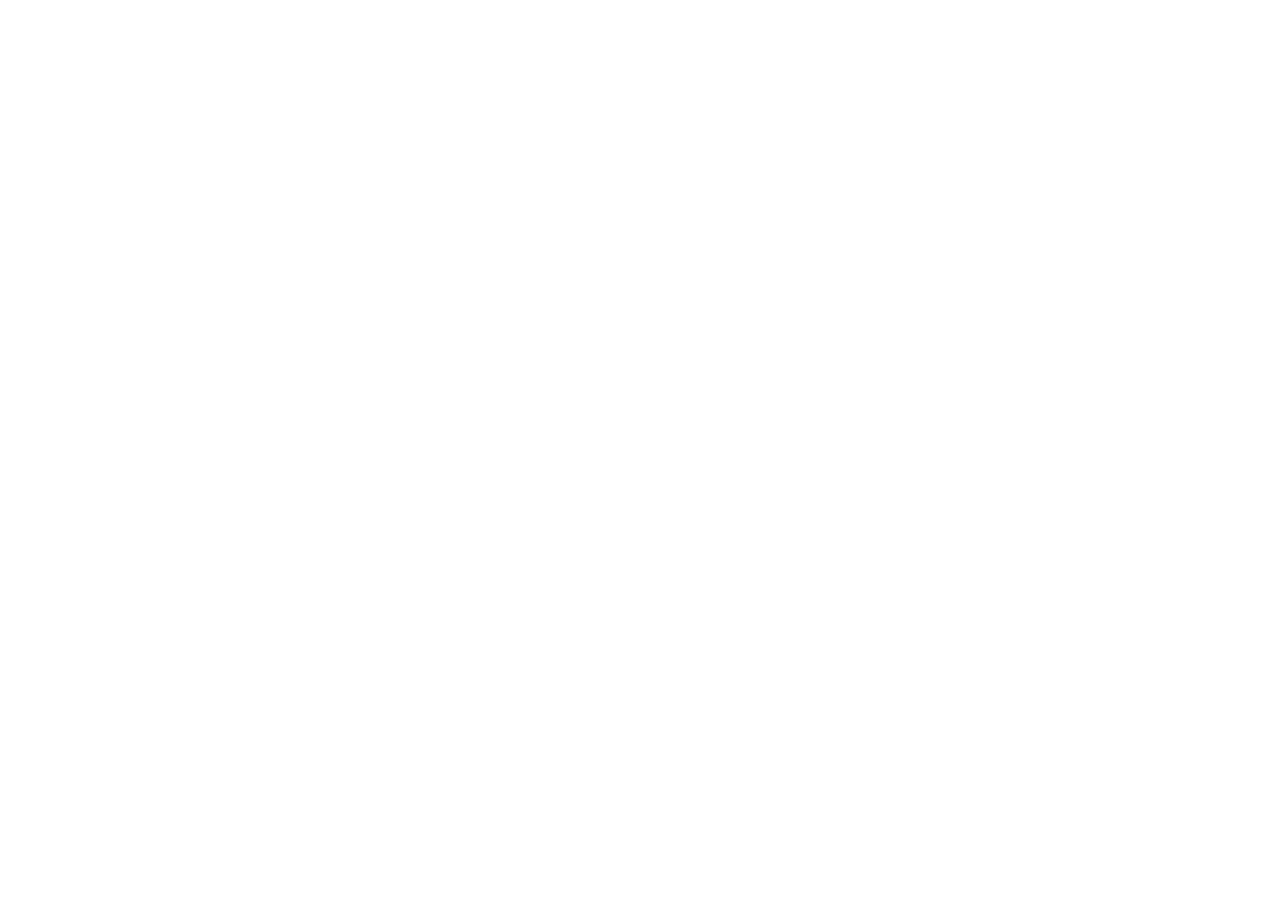
==== index.html @ e2914f63 "Initial commit" ====
<!DOCTYPE html>
<html lang="en">
<head>
    <meta charset="UTF-8">
    <meta http-equiv="X-UA-Compatible" content="IE=edge">
    <meta name="viewport" content="width=device-width, initial-scale=1.0">
    <title>Document</title>
</head>
<body>
    
</body>
</html>
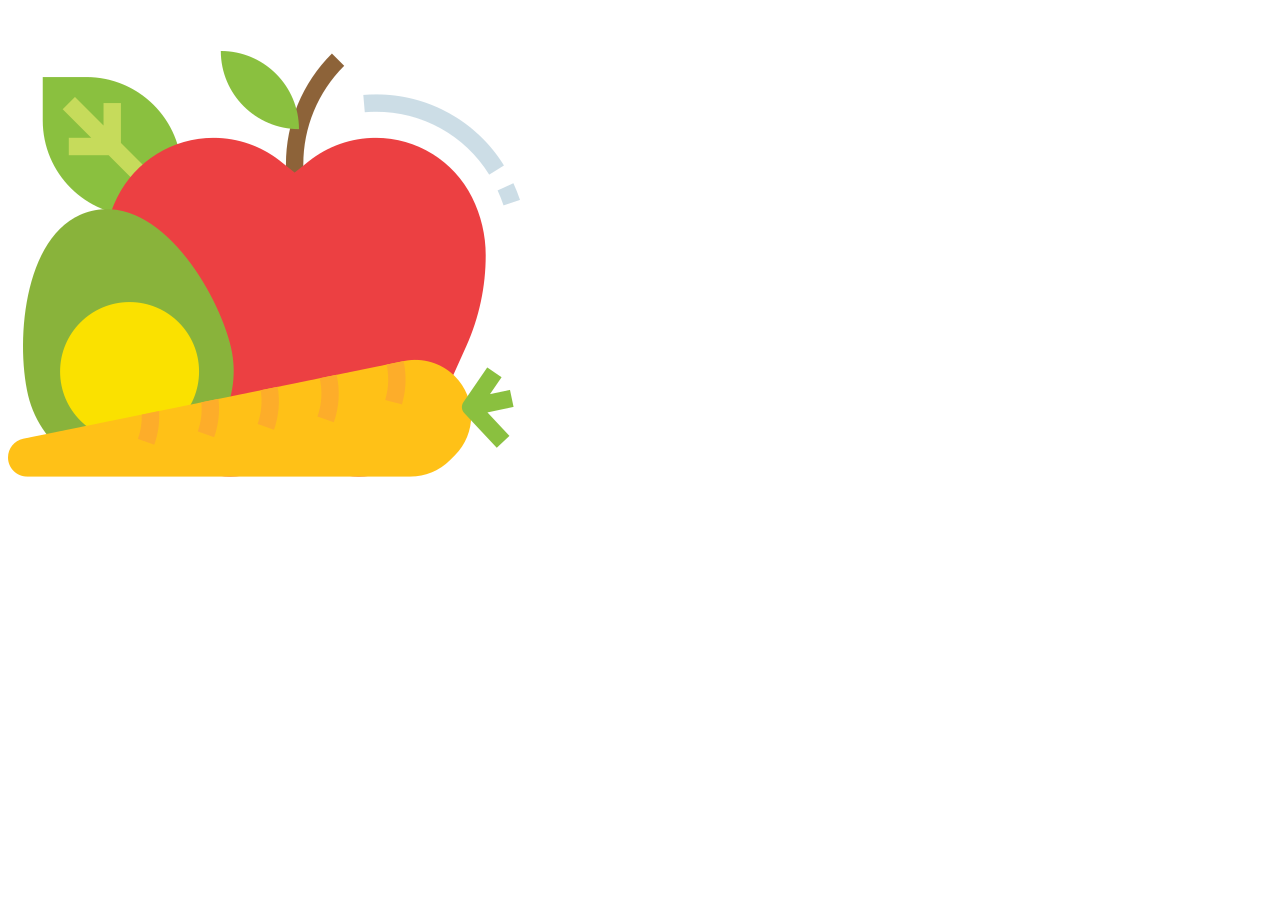
==== commit 596d366e: "Esqueleto" ====
--- a/index.html
+++ b/index.html
@@ -4,9 +4,30 @@
     <meta charset="UTF-8">
     <meta http-equiv="X-UA-Compatible" content="IE=edge">
     <meta name="viewport" content="width=device-width, initial-scale=1.0">
-    <title>Document</title>
+
+    <link rel="stylesheet" type="text/css" href="resources/css/estilos.css" />
+    <link rel="stylesheet" href="https://unicons.iconscout.com/release/v3.0.6/css/line.css" />
+    <link rel="shortcut icon" type="image/x-icon" href="resources/images/logo_icono.ico" /> 
+
+    <title>Feria Virtual</title>
 </head>
 <body>
-    
+    <header class="header" id="header">
+        <img alt="logo" id="" src="resources/images/logo.png">
+    </header>
+
+    <main class="main">
+
+    </main>
+
+    <footer class="footer">
+
+    </footer>
+
+    <!--===Scroll up===-->
+    <a href="#" class="scrollup" id="scroll-up">
+        <i class="uil uil-arrow-up scrollup__icon"></i>
+    </a>
+    <!---->
 </body>
 </html>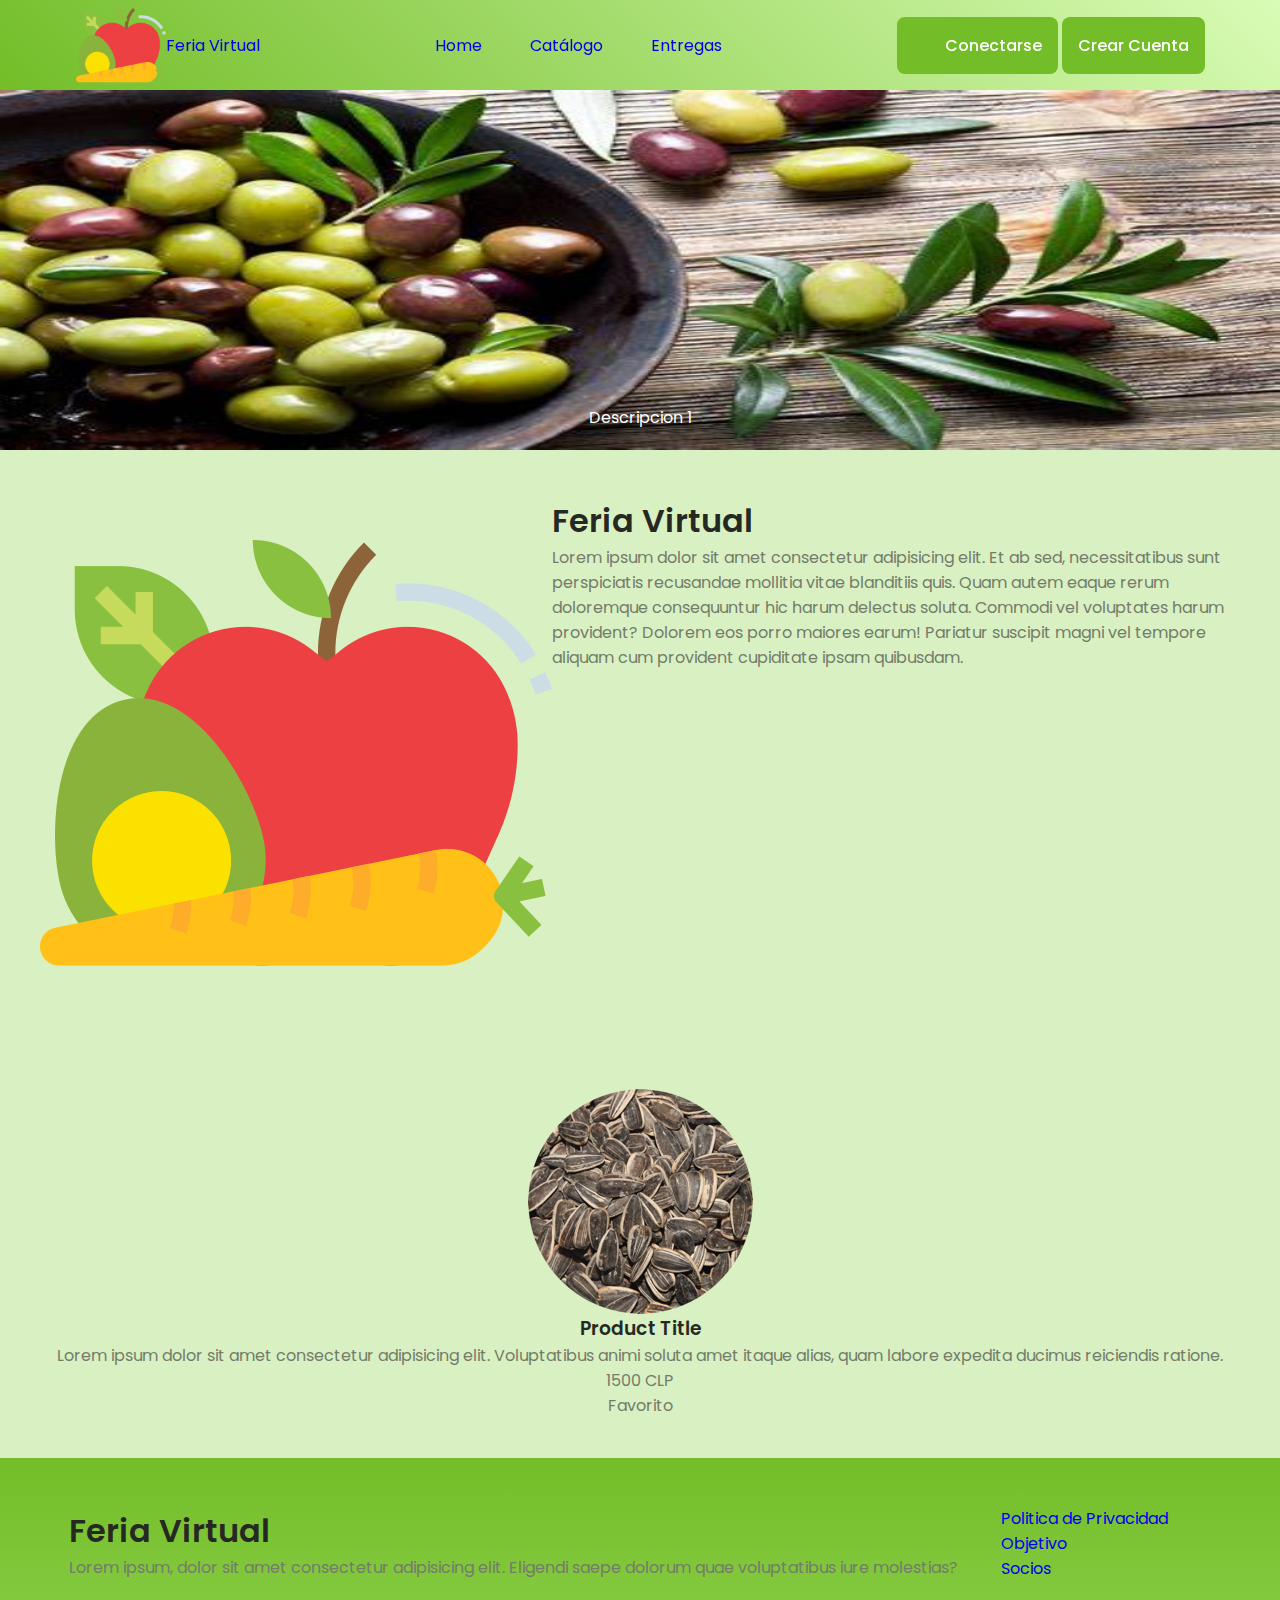
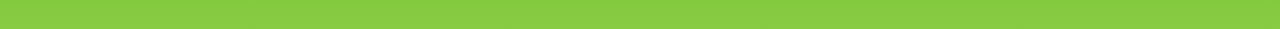
==== commit ac0030d1: "Modificacion e incorporacion de cambios al index" ====
--- a/index.html
+++ b/index.html
@@ -8,26 +8,190 @@
     <link rel="stylesheet" type="text/css" href="resources/css/estilos.css" />
     <link rel="stylesheet" href="https://unicons.iconscout.com/release/v3.0.6/css/line.css" />
     <link rel="shortcut icon" type="image/x-icon" href="resources/images/logo_icono.ico" /> 
+    <script src="resources/js/jquery-3.6.0.min.js"></script>
 
     <title>Feria Virtual</title>
 </head>
+
 <body>
+    
     <header class="header" id="header">
-        <img alt="logo" id="" src="resources/images/logo.png">
+        <nav class="nav container">
+            
+            <div class="nav__logo-container">
+                <img alt="FeriaLogo" id="nav__image" class="nav__logo" src="resources/images/logo.png">
+                    <a href="#" class="nav__logo">Feria Virtual</a>
+            </div>
+
+            <div class="nav__menu">
+                <ul class="nav__list">
+                    <li class="nav__item">
+                        <a href="#" class="nav__link">
+                            <i class="uil uil-home nav__icon"></i> Home
+                        </a>
+                    </li>
+
+                    <li class="nav__item nav__opensubmenu">
+                        <a href="#" class="nav__link">
+                            <i class="uil uil-shop"></i> Catálogo
+                            <ul class="nav__sublist nav__subcatalogue">
+                                <li class="nav__subitem">
+                                    <a href="#" class="nav__link">
+                                        <i class="uil uil-rainbow"></i> Frutos Secos
+                                    </a>
+                                </li>
+                                    
+                                <li class="nav__subitem">
+                                    <a href="#" class="nav__link">
+                                        <i class="uil uil-wind-sun"></i> Frutas
+                                    </a>
+                                </li>
+
+                                <li class="nav__subitem">
+                                    <a href="#" class="nav__link">
+                                        <i class="uil uil-cloud-showers-heavy"></i> Verduras
+                                    </a>
+                                </li>
+                            </ul>
+                        </a>
+                    </li>
+
+                    <li class="nav__item nav__deliver">
+                        <a href="#" class="nav__link">
+                            <i class="uil uil-truck"></i> Entregas
+                            <ul class="nav__sublist nav__subdeliver">
+                                <li class="nav__subitem">
+                                    <a href="#" class="nav__link">
+                                        <i class="uil uil-parcel"></i> Orden de Seguimiento
+                                    </a>                                    
+                                </li>
+
+                                <li>
+                                    <a href="#" class="nav__link">
+                                        <i class="uil uil-truck"></i> Nuestros Proveedores
+                                    </a>                                    
+                                </li>
+                            </ul>
+                        </a>
+                    </li>
+                </ul>
+            </div>
+
+            <div class="nav__login">
+                <a href="#" id="login__button" class="nav__item button">
+                    <i class="uil uil-user nav__login"></i> Conectarse
+                </a>
+                
+                <a href="#" id="login__button" class="nav__item button">
+                    <i class="uil uil-user-plus nav__create"></i> Crear Cuenta
+                </a>
+
+                <div class="nav__login-responsive">
+                    <form action="" class="form">
+                        <input class="input" type="email" placeholder="Correo">
+                        <input class="input" type="password" placeholder="******">
+                        <input class="input" type="submit" value="Conectarse">
+                        <a class="login-link" href="#">Crear Cuenta</a>
+                        <a class="login-link" href="#">Recuperar Contraseña</a>
+                    </form>
+                </div>
+            </div>
+            
+        </nav>
     </header>
 
     <main class="main">
 
+        <!--Banner-->
+        <section class="main__banner">
+            <div class="carousel__banner fade">
+                <img class="banner__image" alt="banner" src="resources/images/banner/fondologin.jpg">
+                <div class="banner__text">
+                    Descripcion 1
+                </div>
+            </div>
+
+            <div class="carousel__banner fade">
+                <img class="banner__image" alt="banner" src="resources/images/banner/frutos secos.jpg">
+                <div class="banner__text">
+                    Descripcion 2
+                </div>
+            </div>
+        </section>
+
+        <!--Informacion del home-->
+        <section class="main__information">
+
+            <section class="home__information">
+                <img class="home-logo" alt="logo" src="resources/images/logo.png">
+                <div class="home-info-container">
+                    <h1 class="home__title">Feria Virtual</h1>
+                    <p class="home__paragraph">Lorem ipsum dolor sit amet consectetur adipisicing elit. Et ab sed, necessitatibus sunt perspiciatis recusandae mollitia vitae blanditiis quis. Quam autem eaque rerum doloremque consequuntur hic harum delectus soluta. Commodi vel voluptates harum provident? Dolorem eos porro maiores earum! Pariatur suscipit magni vel tempore aliquam cum provident cupiditate ipsam quibusdam.</p>
+                </div>
+            </section>
+
+            <section class="product__information">
+                <!--La idea es sacar unos 6 productos de la BD al azar-->
+                <div class="product__container">
+                    <img class="product__image" alt="product-image" src="resources/images/maravilla.png">
+                    <h3 class="product__title">Product Title</h3>
+                    <p class="product_description">Lorem ipsum dolor sit amet consectetur adipisicing elit. Voluptatibus animi soluta amet itaque alias, quam labore expedita ducimus reiciendis ratione.</p>
+                    <i class="uil uil-shopping-bag"></i> 1500 CLP
+                    <i class="uil uil-heart"></i> Favorito
+                </div>
+                <!---->
+            </section>
+                
+        </section>
+
     </main>
 
     <footer class="footer">
+        <div class="footer_bg">
+            <div class="footer__container">
 
+                <div class="footer__information">
+                    <h1 class="footer__title">Feria Virtual</h1>
+                    <span class="footer__subtitle">Lorem ipsum, dolor sit amet consectetur adipisicing elit. Eligendi saepe dolorum quae voluptatibus iure molestias?</span>
+                </div>
+
+                <ul class="footer__links">
+                    <li class="footer__item">
+                        <a class="footer__link" href="#">
+                            <i class="uil uil-keyhole-circle"></i> Politica de Privacidad
+                        </a>
+                    </li>
+
+                    <li class="footer__item">
+                        <a class="footer__link" href="#">
+                            <i class="uil uil-comments"></i> Objetivo
+                        </a>
+                    </li>
+
+                    <li class="footer__item">
+                        <a class="footer__link" href="#">
+                            <i class="uil uil-archway"></i> Socios
+                        </a>
+                    </li>
+
+                </ul>
+
+                <div class="footer__social">
+                    <a href="#" class="footer__social-link" target="_blank">
+                        <i class="uil uil-facebook"></i>
+                    </a>
+
+                    <a href="#" class="footer__social-link" target="_blank">
+                        <i class="uil uil-twitter"></i>
+                    </a>
+
+                    <a href="#" class="footer__social-link" target="_blank">
+                        <i class="uil uil-instagram-alt"></i>
+                    </a>
+                </div>
+            </div>
+        </div>
     </footer>
-
-    <!--===Scroll up===-->
-    <a href="#" class="scrollup" id="scroll-up">
-        <i class="uil uil-arrow-up scrollup__icon"></i>
-    </a>
-    <!---->
+    <script src="resources/js/main.js"></script>
 </body>
 </html>--- a/resources/css/estilos.css
+++ b/resources/css/estilos.css
@@ -0,0 +1,302 @@
+/* Google Fonts*/
+@import url('https://fonts.googleapis.com/css2?family=Poppins:wght@400;500;600&display=swap');
+/*-----*/
+
+/*Variables*/
+:root {
+    --header-height: 3rem;
+
+    /*Colores*/
+    --hue-color: 90;
+
+    /*Modo de colores*/
+    --first-color: hsl(var(--hue-color), 65%, 45%);
+    --first-color-second: hsl(var(--hue-color), 69%, 61%);
+    --first-color-alt: hsl(var(--hue-color), 57%, 53%);
+    --first-color-lighter: hsl(var(--hue-color), 92%, 85%);
+    --title-color: hsl(var(--hue-color), 8%, 15%);
+    --text-color: hsl(var(--hue-color), 8%, 45%);
+    --text-color-light: hsl(var(--hue-color), 8%, 65%);
+    --input-color: hsl(var(--hue-color), 70%, 96%);
+    --body-color: hsl(var(--hue-color), 60%, 85%);
+    --container-color: #FFF;
+
+    /*Fuente y tipografia*/
+    --body-font: 'Poppins', sans-serif;
+
+    --big-font-size: 2rem;
+    --h1-font-size: 1.5rem;
+    --h2-font-size: 1.25rem;
+    --h3-font-size: 1.125rem;
+    --normal-font-size: .938rem;
+    --small-font-size: .813rem;
+    --smaller-font-size: .75rem;
+
+    /*Peso de la fuente*/
+    --font-medium: 500;
+    --font-semi-bold: 600;
+
+    /*Margenes bottom*/
+    --mb-0-25: .25rem;
+    --mb-0-5: .5rem;
+    --mb-0-75: .75rem;
+    --mb-1: 1rem;
+    --mb-1-5: 1.5rem;
+    --mb-2: 2rem;
+    --mb-2-5: 2.5rem;
+    --mb-3: 3rem;
+
+    /*Z index*/
+    --z-back: -10;
+    --z-tooltip: 10;
+    --z-fixed: 100;
+    --z-modal: 1000;
+}
+/*-----*/
+
+/*Fuente para dispositivos grandes*/
+
+@media screen and (min-width:968px) {
+    :root {
+        --big-font-size: 3rem;
+        --h1-font-size: 2.25rem;
+        --h2-font-size: 1.5rem;
+        --h3-font-size: 1.25rem;
+        --normal-font-size: 1rem;
+        --small-font-size: .875rem;
+        --smaller-font-size: .813rem;
+    }
+}
+/*-----*/
+
+/*Base*/
+
+* {
+    box-sizing: border-box;
+    padding:0;
+    margin:0;
+}
+
+html {
+    scroll-behavior: smooth;
+}
+
+body {
+    margin: 0;
+    font-family: var(--body-font);
+    font-size: var(--normal-font-size);
+    background: var(--body-color);
+    color: var(--text-color);
+}
+
+h1,h2,h3,h4 {
+    color: var(--title-color);
+    font-weight: var(--font-semi-bold);
+}
+
+ul {
+    list-style:none;
+}
+
+a {
+    text-decoration: none;
+}
+
+img {
+    max-width: 100%;
+    height: auto;
+}
+
+/*-----*/
+
+/*Header nav*/
+
+.header {
+    background: linear-gradient(45deg, var(--first-color), var(--first-color-lighter));
+    position: sticky;
+    top: 0;
+    width: 100%;
+    z-index: var(--z-fixed);
+}
+
+.nav {
+    display:flex;
+    align-items: center;
+    justify-content: space-around;
+}
+
+#nav__image {
+    height:10vh;
+}
+
+.nav__logo-container {
+    display: flex;
+    align-items: center;
+    padding: 0 var(--mb-1);
+}
+
+
+.nav__list {
+    display: flex;
+    align-items: center;
+    padding: 0 var(--mb-1);
+}
+
+.nav__sublist,.nav__subdeliver {
+    padding: var(--mb-1-5);
+    position: absolute;
+    left: -200%;
+    background: var(--first-color);
+    z-index: var(--z-back);
+    transition: left 0.3s;
+    border-radius: var(--mb-2);
+}
+
+.nav__item {
+    padding: 0 var(--mb-1-5);
+}
+
+.nav__login {
+    padding: 0 var(--mb-1);
+}
+
+.nav__opensubmenu:hover > .nav__sublist {
+    transition: left 0.3s ;
+    z-index: var(--z-fixed);
+    left:36%;
+}
+
+.nav__deliver:hover > .nav__subdeliver  {
+    transition: left 0.3s ;
+    z-index: var(--z-fixed);
+    left:45%;
+}
+
+.nav__link:hover {
+    color: var(--first-color-lighter);
+}
+
+.nav__login-responsive {
+    position:absolute;
+    top:-200%;
+}
+
+.form {
+    display:flex;
+    flex-direction: column;
+    background:white;
+}
+/*-----*/
+
+/*Footer*/
+
+.footer {
+    background: linear-gradient(180deg, var(--first-color), var(--first-color-alt));
+}
+
+.footer__container {
+    display: flex;
+    align-items: center;
+    justify-content: space-around;
+    align-content: center;
+    padding: var(--mb-3);
+}
+
+/*-----*/
+
+/*a tag button*/
+.button {
+    display: inline-block;
+    background-color: var(--first-color);
+    color: #FFF;
+    padding: 1rem;
+    border-radius: .5rem;
+    font-weight: var(--font-medium);
+}
+
+.button:hover {
+    background-color: var(--first-color-alt);
+}
+
+.button__icon {
+    font-size: 1.25rem;
+    margin-left: var(--mb-0-5);
+    transition: .3s;
+}
+
+.button--flex {
+    display: inline-flex;
+    align-items: center;
+}
+/*-----*/
+
+/*Banner*/
+
+.banner__image {
+    width:100%;
+    height:40vh;
+}
+
+.carousel__banner {
+    display: none;
+}
+
+    /*Fade animation*/
+
+    .fade {
+        animation: fade 1.5s;
+    }
+
+    @keyframes fade {
+        from {opacity: .4}
+        to {opacity: 1}
+    }
+
+
+
+    /*-----*/
+
+.banner__text {
+    position: absolute;
+    color: white;
+    top:45vh;
+    width:100%;
+    text-align:center;
+}
+/*-----*/
+
+/*Main index*/
+
+.home__information {
+    display:flex;
+    padding: var(--mb-2-5);
+}
+
+.product__container {
+    display:flex;
+    flex-direction: column;
+    align-items: center;
+    justify-content: center;
+    align-content: center;
+}
+
+
+.product__information {
+    padding: var(--mb-2-5);
+}
+/*-----*/
+
+/*Media Query (responsividad)*/
+
+@media screen and (max-width:989px) {
+    
+}
+
+@media screen and (min-width:400px) {
+
+}
+
+@media screen and (max-width: 680px){
+
+}
+/*-----*/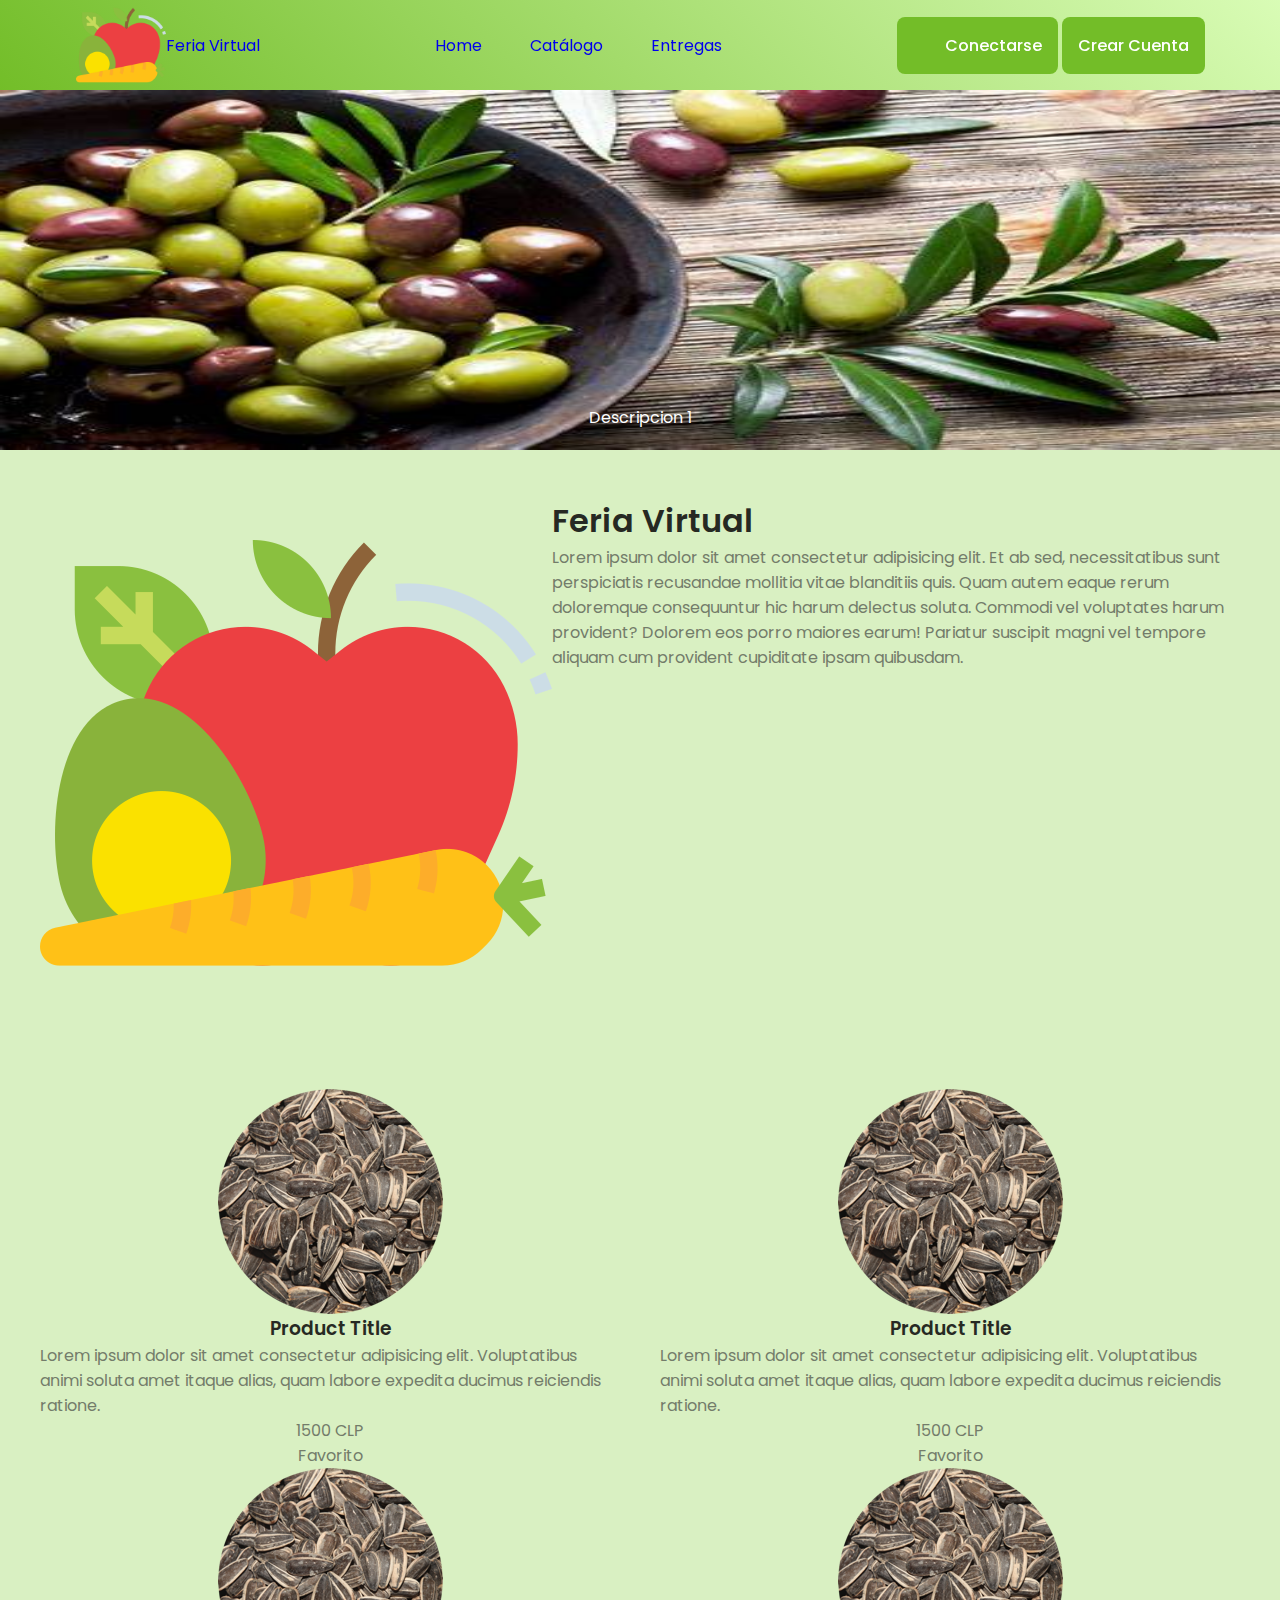
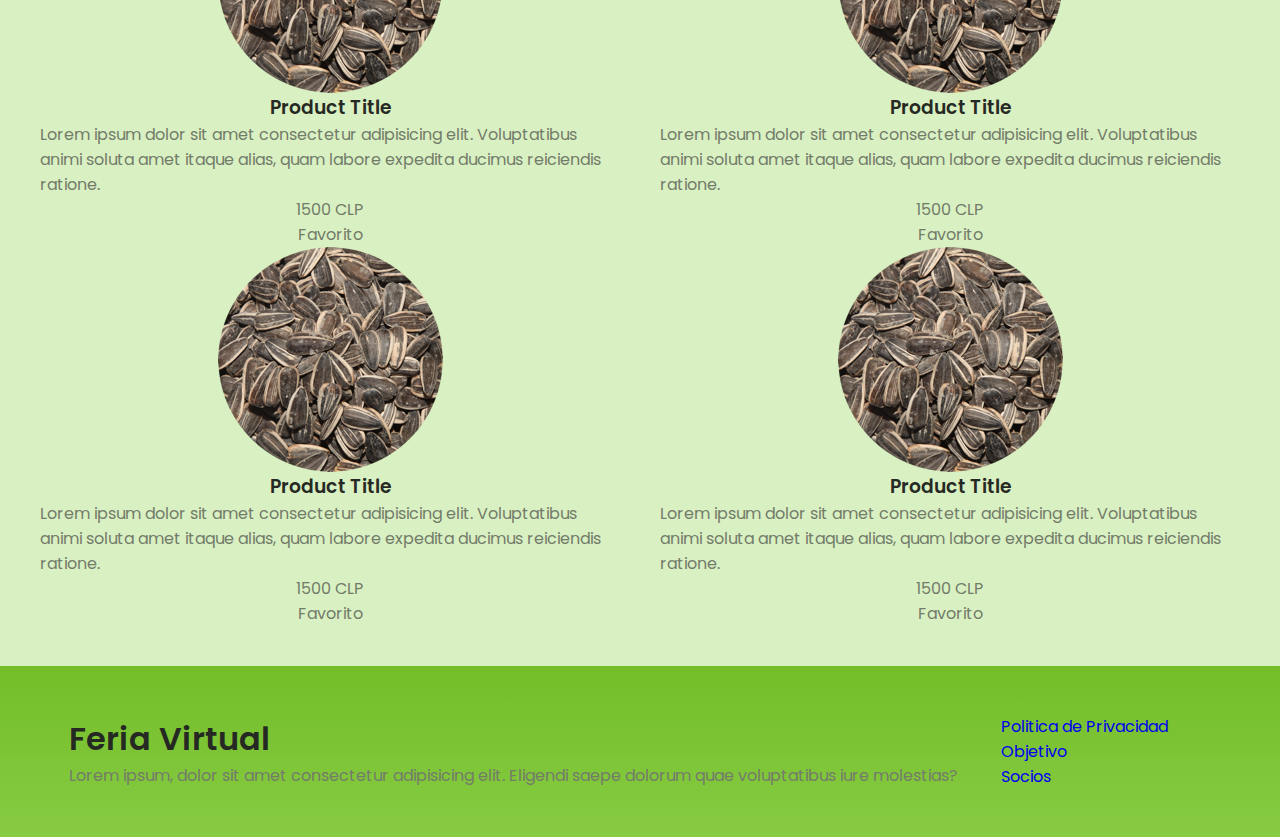
==== commit bcaaf5ab: "Incorporacion del index y su estilo (falta definir animaciones)" ====
--- a/index.html
+++ b/index.html
@@ -42,7 +42,7 @@
                                 </li>
                                     
                                 <li class="nav__subitem">
-                                    <a href="#" class="nav__link">
+                                    <a href="WEB/catalogo/aceitunas.html" class="nav__link">
                                         <i class="uil uil-wind-sun"></i> Frutas
                                     </a>
                                 </li>
@@ -78,11 +78,11 @@
             </div>
 
             <div class="nav__login">
-                <a href="#" id="login__button" class="nav__item button">
+                <a href="WEB/login/login.html" id="login__button" class="nav__item button">
                     <i class="uil uil-user nav__login"></i> Conectarse
                 </a>
                 
-                <a href="#" id="login__button" class="nav__item button">
+                <a href="WEB/login/crear-cuenta.html" id="login__button" class="nav__item button">
                     <i class="uil uil-user-plus nav__create"></i> Crear Cuenta
                 </a>
 
@@ -91,8 +91,8 @@
                         <input class="input" type="email" placeholder="Correo">
                         <input class="input" type="password" placeholder="******">
                         <input class="input" type="submit" value="Conectarse">
-                        <a class="login-link" href="#">Crear Cuenta</a>
-                        <a class="login-link" href="#">Recuperar Contraseña</a>
+                        <a class="login-link" href="WEB/login/crear-cuenta.html">Crear Cuenta</a>
+                        <a class="login-link" href="WEB/login/recuperar-cuenta.html">Recuperar Contraseña</a>
                     </form>
                 </div>
             </div>
@@ -139,6 +139,46 @@
                     <i class="uil uil-shopping-bag"></i> 1500 CLP
                     <i class="uil uil-heart"></i> Favorito
                 </div>
+
+                <div class="product__container">
+                    <img class="product__image" alt="product-image" src="resources/images/maravilla.png">
+                    <h3 class="product__title">Product Title</h3>
+                    <p class="product_description">Lorem ipsum dolor sit amet consectetur adipisicing elit. Voluptatibus animi soluta amet itaque alias, quam labore expedita ducimus reiciendis ratione.</p>
+                    <i class="uil uil-shopping-bag"></i> 1500 CLP
+                    <i class="uil uil-heart"></i> Favorito
+                </div>
+
+                <div class="product__container">
+                    <img class="product__image" alt="product-image" src="resources/images/maravilla.png">
+                    <h3 class="product__title">Product Title</h3>
+                    <p class="product_description">Lorem ipsum dolor sit amet consectetur adipisicing elit. Voluptatibus animi soluta amet itaque alias, quam labore expedita ducimus reiciendis ratione.</p>
+                    <i class="uil uil-shopping-bag"></i> 1500 CLP
+                    <i class="uil uil-heart"></i> Favorito
+                </div>
+
+                <div class="product__container">
+                    <img class="product__image" alt="product-image" src="resources/images/maravilla.png">
+                    <h3 class="product__title">Product Title</h3>
+                    <p class="product_description">Lorem ipsum dolor sit amet consectetur adipisicing elit. Voluptatibus animi soluta amet itaque alias, quam labore expedita ducimus reiciendis ratione.</p>
+                    <i class="uil uil-shopping-bag"></i> 1500 CLP
+                    <i class="uil uil-heart"></i> Favorito
+                </div>
+
+                <div class="product__container">
+                    <img class="product__image" alt="product-image" src="resources/images/maravilla.png">
+                    <h3 class="product__title">Product Title</h3>
+                    <p class="product_description">Lorem ipsum dolor sit amet consectetur adipisicing elit. Voluptatibus animi soluta amet itaque alias, quam labore expedita ducimus reiciendis ratione.</p>
+                    <i class="uil uil-shopping-bag"></i> 1500 CLP
+                    <i class="uil uil-heart"></i> Favorito
+                </div>
+
+                <div class="product__container">
+                    <img class="product__image" alt="product-image" src="resources/images/maravilla.png">
+                    <h3 class="product__title">Product Title</h3>
+                    <p class="product_description">Lorem ipsum dolor sit amet consectetur adipisicing elit. Voluptatibus animi soluta amet itaque alias, quam labore expedita ducimus reiciendis ratione.</p>
+                    <i class="uil uil-shopping-bag"></i> 1500 CLP
+                    <i class="uil uil-heart"></i> Favorito
+                </div>
                 <!---->
             </section>
                 
--- a/resources/css/estilos.css
+++ b/resources/css/estilos.css
@@ -182,9 +182,10 @@
 }
 
 .form {
-    display:flex;
+    display: flex;
     flex-direction: column;
-    background:white;
+    background: white;
+    align-items: center;
 }
 /*-----*/
 
@@ -283,6 +284,9 @@
 
 .product__information {
     padding: var(--mb-2-5);
+    column-count: 2;
+    column-gap: 40px;
+    column-span: all;
 }
 /*-----*/
 
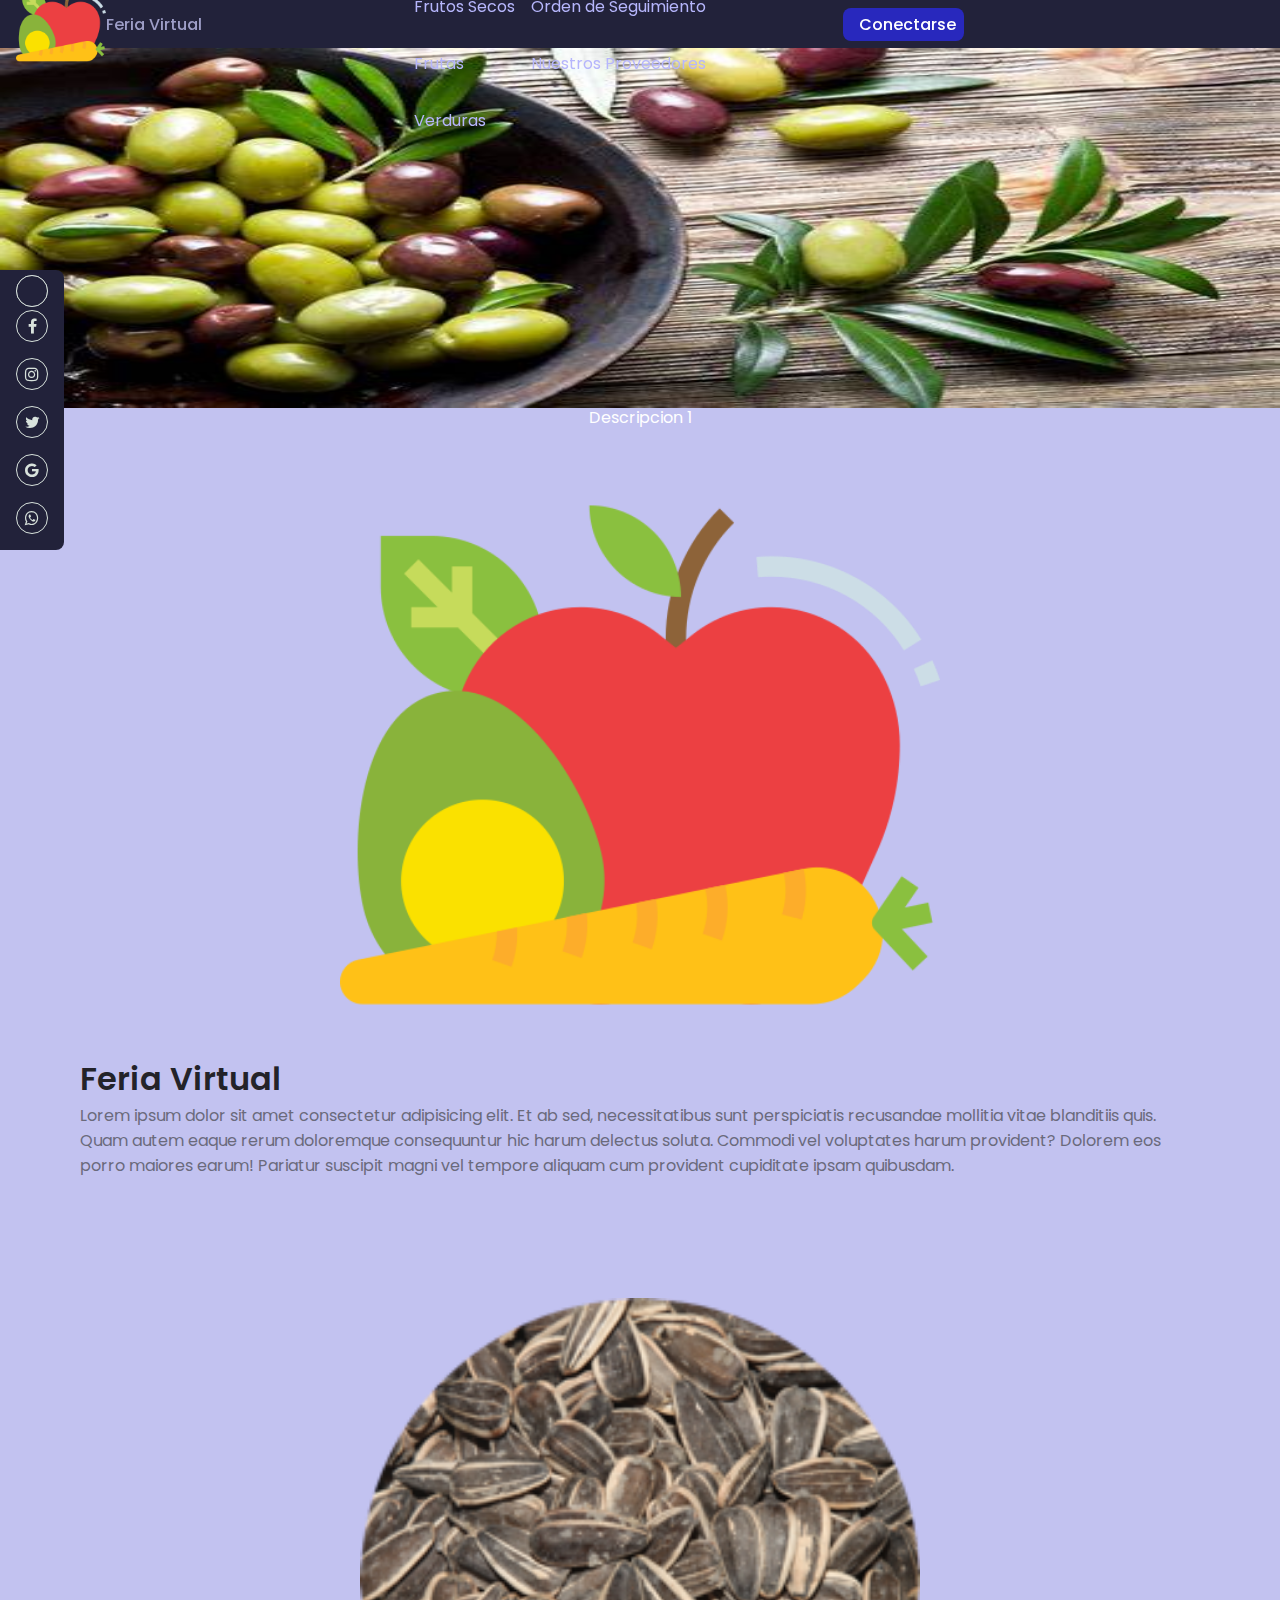
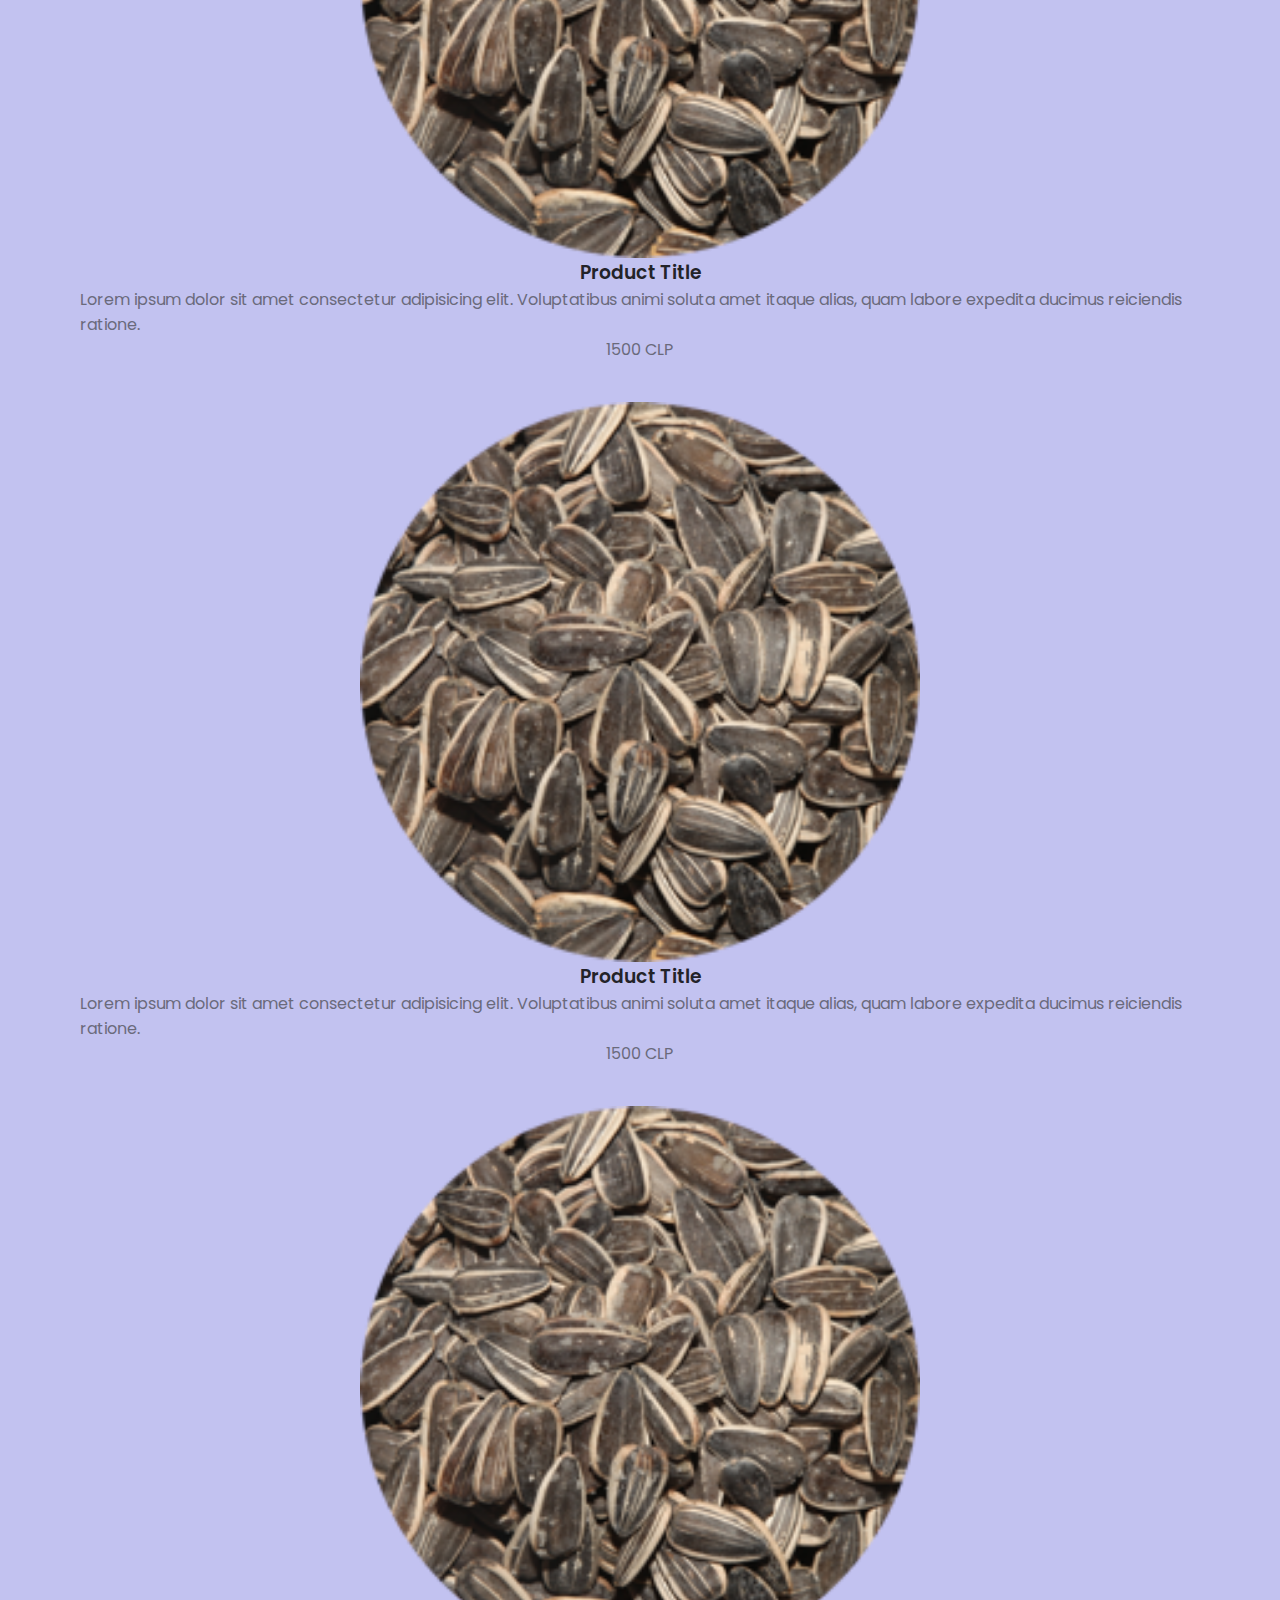
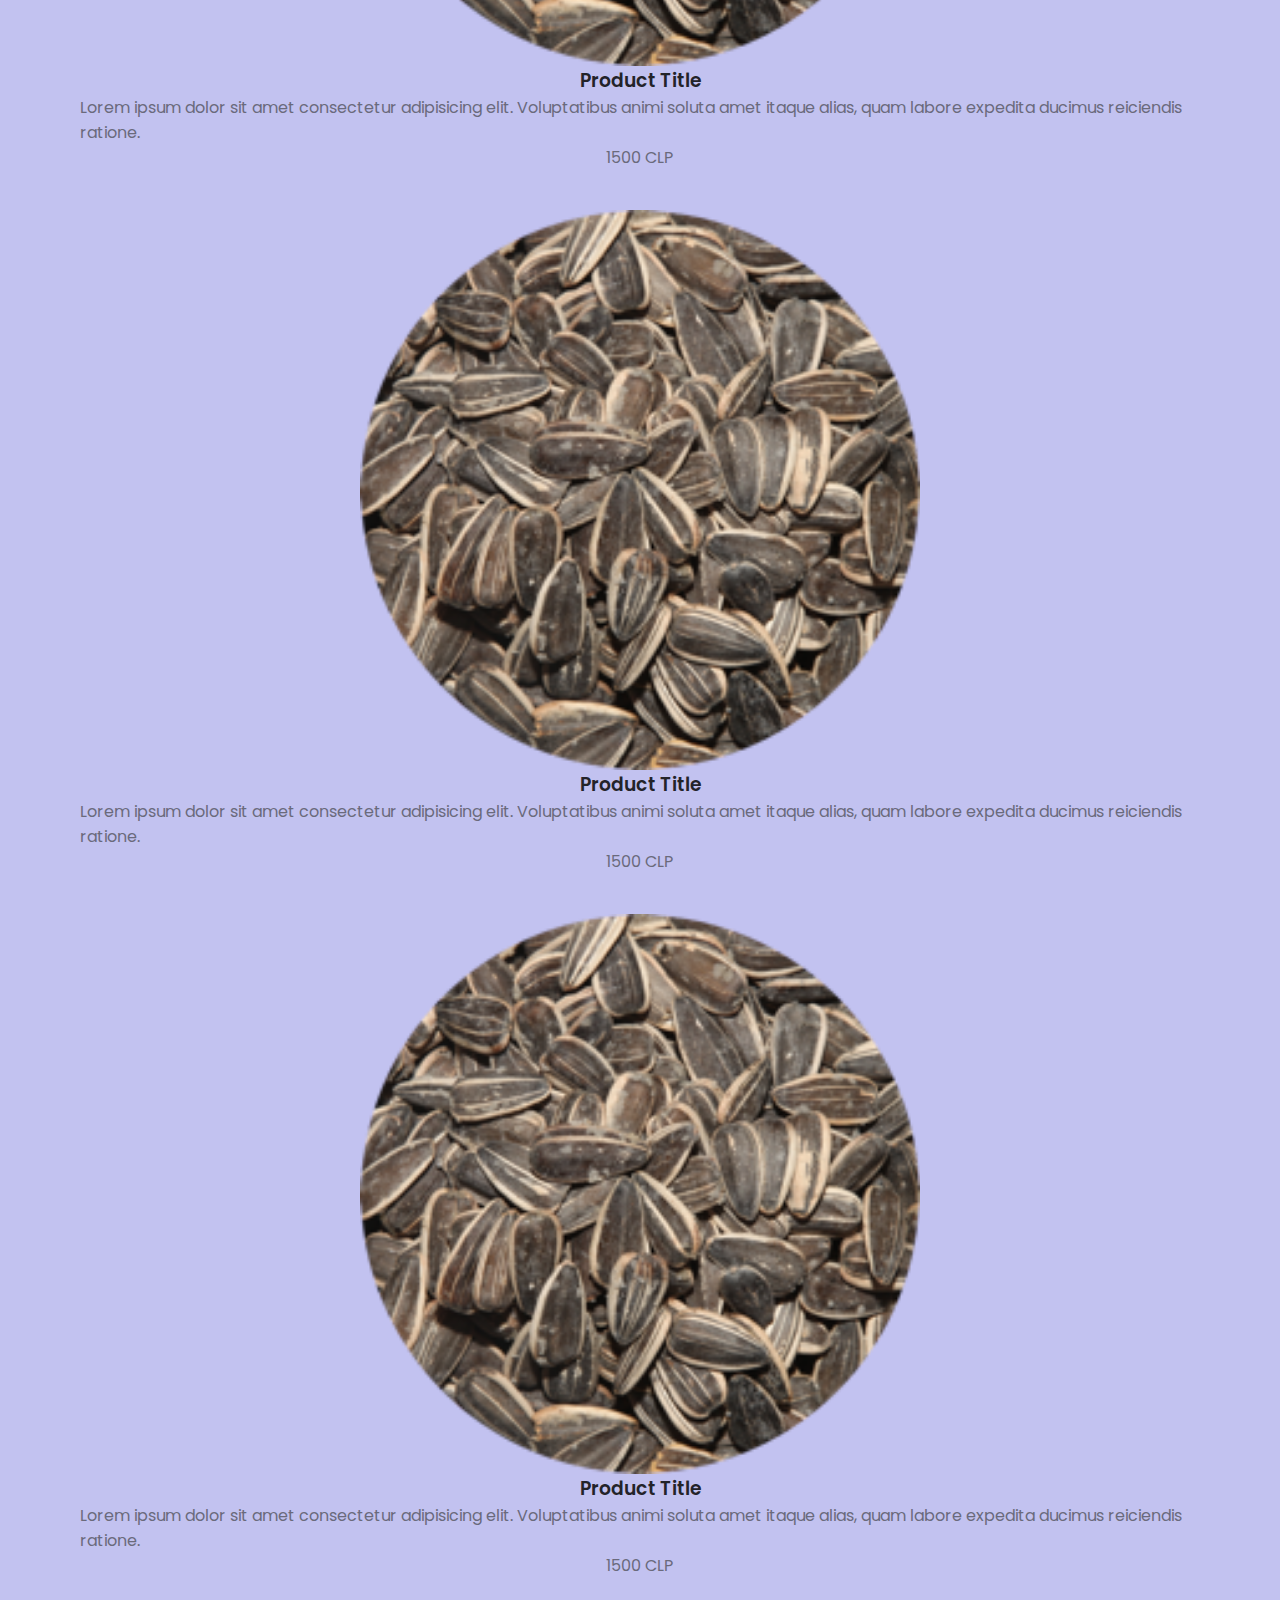
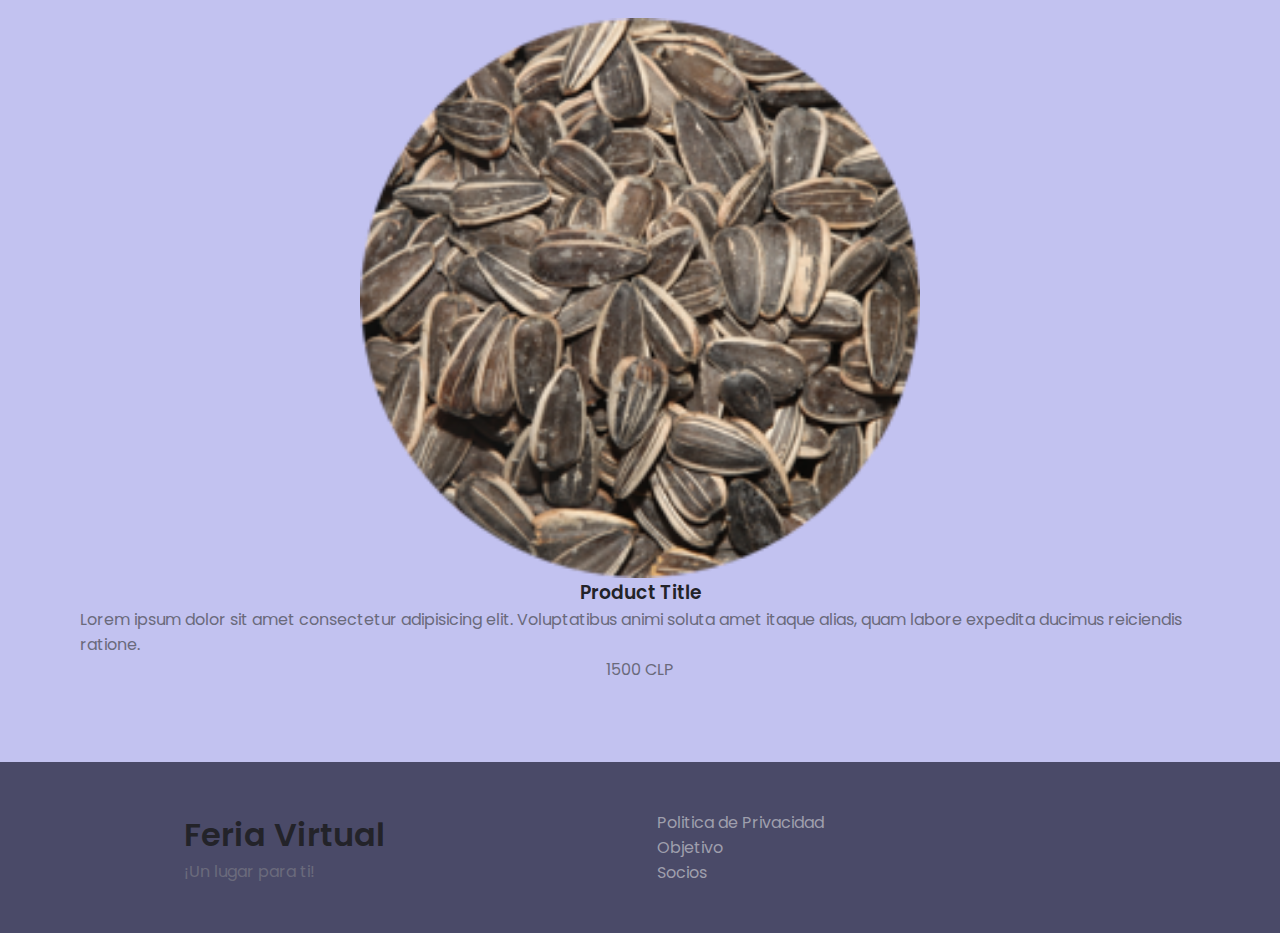
==== commit 6f2ee874: "Modificacion de paleta de colores y de CSS en general" ====
--- a/index.html
+++ b/index.html
@@ -7,8 +7,9 @@
 
     <link rel="stylesheet" type="text/css" href="resources/css/estilos.css" />
     <link rel="stylesheet" href="https://unicons.iconscout.com/release/v3.0.6/css/line.css" />
-    <link rel="shortcut icon" type="image/x-icon" href="resources/images/logo_icono.ico" /> 
-    <script src="resources/js/jquery-3.6.0.min.js"></script>
+    <link rel="shortcut icon" type="image/x-icon" href="resources/images/logo_icono.ico" />
+    <link href="https://maxcdn.bootstrapcdn.com/font-awesome/4.7.0/css/font-awesome.min.css" rel="stylesheet" integrity="sha384-wvfXpqpZZVQGK6TAh5PVlGOfQNHSoD2xbE+QkPxCAFlNEevoEH3Sl0sibVcOQVnN" crossorigin="anonymous"> 
+    
 
     <title>Feria Virtual</title>
 </head>
@@ -19,11 +20,18 @@
         <nav class="nav container">
             
             <div class="nav__logo-container">
+                <div class="nav__toggle" id="nav-toggle">
+                    <i class="uil uil-list-ul"></i>
+                </div>
+                    
                 <img alt="FeriaLogo" id="nav__image" class="nav__logo" src="resources/images/logo.png">
-                    <a href="#" class="nav__logo">Feria Virtual</a>
-            </div>
-
-            <div class="nav__menu">
+                <a href="#" class="nav__logo">Feria Virtual</a>
+            </div>
+
+            <div class="nav__menu" id="nav-menu">
+                <h3 class="nav__title">
+                    Feria Virtual
+                </h3>
                 <ul class="nav__list">
                     <li class="nav__item">
                         <a href="#" class="nav__link">
@@ -33,7 +41,7 @@
 
                     <li class="nav__item nav__opensubmenu">
                         <a href="#" class="nav__link">
-                            <i class="uil uil-shop"></i> Catálogo
+                            <i class="uil uil-shop"></i> Catálogo <i class="uil uil-arrow-right"></i>
                             <ul class="nav__sublist nav__subcatalogue">
                                 <li class="nav__subitem">
                                     <a href="#" class="nav__link">
@@ -58,15 +66,15 @@
 
                     <li class="nav__item nav__deliver">
                         <a href="#" class="nav__link">
-                            <i class="uil uil-truck"></i> Entregas
+                            <i class="uil uil-truck"></i> Entregas <i class="uil uil-arrow-right"></i>
                             <ul class="nav__sublist nav__subdeliver">
                                 <li class="nav__subitem">
                                     <a href="#" class="nav__link">
-                                        <i class="uil uil-parcel"></i> Orden de Seguimiento
+                                        <i class="uil uil-parcel"></i> Orden de Seguimiento 
                                     </a>                                    
                                 </li>
 
-                                <li>
+                                <li class="nav__subitem">
                                     <a href="#" class="nav__link">
                                         <i class="uil uil-truck"></i> Nuestros Proveedores
                                     </a>                                    
@@ -75,26 +83,14 @@
                         </a>
                     </li>
                 </ul>
+
+                <i class="uil uil-times nav__close" id="nav-close"></i>
             </div>
 
             <div class="nav__login">
                 <a href="WEB/login/login.html" id="login__button" class="nav__item button">
                     <i class="uil uil-user nav__login"></i> Conectarse
                 </a>
-                
-                <a href="WEB/login/crear-cuenta.html" id="login__button" class="nav__item button">
-                    <i class="uil uil-user-plus nav__create"></i> Crear Cuenta
-                </a>
-
-                <div class="nav__login-responsive">
-                    <form action="" class="form">
-                        <input class="input" type="email" placeholder="Correo">
-                        <input class="input" type="password" placeholder="******">
-                        <input class="input" type="submit" value="Conectarse">
-                        <a class="login-link" href="WEB/login/crear-cuenta.html">Crear Cuenta</a>
-                        <a class="login-link" href="WEB/login/recuperar-cuenta.html">Recuperar Contraseña</a>
-                    </form>
-                </div>
             </div>
             
         </nav>
@@ -102,6 +98,44 @@
 
     <main class="main">
 
+        <!--Aside con redes sociales-->
+        <aside class="main__aside" id="main-aside">
+            <div class="eye__trail"></div>
+            <i id="show-aside" class="uil uil-eye"></i>
+            <i id="hide-aside" class="uil uil-eye-slash"></i>
+            <ul class="main__list">
+                <li class="main__item facebook">
+                    <a href="#" class="main__link">
+                        <i class="fa fa-facebook fa-2x" aria-hidden="true"></i>
+                    </a>
+                </li>
+
+                <li class="main__item instagram">
+                    <a href="#" class="main__link">
+                        <i class="fa fa-instagram fa-2x" aria-hidden="true"></i>
+                    </a>
+                </li>
+
+                <li class="main__item twitter">
+                    <a href="#" class="main__link">
+                        <i class="fa fa-twitter fa-2x" aria-hidden="true"></i>
+                    </a>
+                </li>
+
+                <li class="main__item google">
+                    <a href="#" class="main__link">
+                        <i class="fa fa-google fa-2x" aria-hidden="true"></i>
+                    </a>
+                </li>
+
+                <li class="main__item whatsapp">
+                    <a href="#" class="main__link">
+                        <i class="fa fa-whatsapp fa-2x" aria-hidden="true"></i>
+                    </a>
+                </li>
+                
+            </ul>
+        </aside>
         <!--Banner-->
         <section class="main__banner">
             <div class="carousel__banner fade">
@@ -137,47 +171,41 @@
                     <h3 class="product__title">Product Title</h3>
                     <p class="product_description">Lorem ipsum dolor sit amet consectetur adipisicing elit. Voluptatibus animi soluta amet itaque alias, quam labore expedita ducimus reiciendis ratione.</p>
                     <i class="uil uil-shopping-bag"></i> 1500 CLP
-                    <i class="uil uil-heart"></i> Favorito
-                </div>
-
-                <div class="product__container">
-                    <img class="product__image" alt="product-image" src="resources/images/maravilla.png">
-                    <h3 class="product__title">Product Title</h3>
-                    <p class="product_description">Lorem ipsum dolor sit amet consectetur adipisicing elit. Voluptatibus animi soluta amet itaque alias, quam labore expedita ducimus reiciendis ratione.</p>
-                    <i class="uil uil-shopping-bag"></i> 1500 CLP
-                    <i class="uil uil-heart"></i> Favorito
-                </div>
-
-                <div class="product__container">
-                    <img class="product__image" alt="product-image" src="resources/images/maravilla.png">
-                    <h3 class="product__title">Product Title</h3>
-                    <p class="product_description">Lorem ipsum dolor sit amet consectetur adipisicing elit. Voluptatibus animi soluta amet itaque alias, quam labore expedita ducimus reiciendis ratione.</p>
-                    <i class="uil uil-shopping-bag"></i> 1500 CLP
-                    <i class="uil uil-heart"></i> Favorito
-                </div>
-
-                <div class="product__container">
-                    <img class="product__image" alt="product-image" src="resources/images/maravilla.png">
-                    <h3 class="product__title">Product Title</h3>
-                    <p class="product_description">Lorem ipsum dolor sit amet consectetur adipisicing elit. Voluptatibus animi soluta amet itaque alias, quam labore expedita ducimus reiciendis ratione.</p>
-                    <i class="uil uil-shopping-bag"></i> 1500 CLP
-                    <i class="uil uil-heart"></i> Favorito
-                </div>
-
-                <div class="product__container">
-                    <img class="product__image" alt="product-image" src="resources/images/maravilla.png">
-                    <h3 class="product__title">Product Title</h3>
-                    <p class="product_description">Lorem ipsum dolor sit amet consectetur adipisicing elit. Voluptatibus animi soluta amet itaque alias, quam labore expedita ducimus reiciendis ratione.</p>
-                    <i class="uil uil-shopping-bag"></i> 1500 CLP
-                    <i class="uil uil-heart"></i> Favorito
-                </div>
-
-                <div class="product__container">
-                    <img class="product__image" alt="product-image" src="resources/images/maravilla.png">
-                    <h3 class="product__title">Product Title</h3>
-                    <p class="product_description">Lorem ipsum dolor sit amet consectetur adipisicing elit. Voluptatibus animi soluta amet itaque alias, quam labore expedita ducimus reiciendis ratione.</p>
-                    <i class="uil uil-shopping-bag"></i> 1500 CLP
-                    <i class="uil uil-heart"></i> Favorito
+                </div>
+
+                <div class="product__container">
+                    <img class="product__image" alt="product-image" src="resources/images/maravilla.png">
+                    <h3 class="product__title">Product Title</h3>
+                    <p class="product_description">Lorem ipsum dolor sit amet consectetur adipisicing elit. Voluptatibus animi soluta amet itaque alias, quam labore expedita ducimus reiciendis ratione.</p>
+                    <i class="uil uil-shopping-bag"></i> 1500 CLP
+                </div>
+
+                <div class="product__container">
+                    <img class="product__image" alt="product-image" src="resources/images/maravilla.png">
+                    <h3 class="product__title">Product Title</h3>
+                    <p class="product_description">Lorem ipsum dolor sit amet consectetur adipisicing elit. Voluptatibus animi soluta amet itaque alias, quam labore expedita ducimus reiciendis ratione.</p>
+                    <i class="uil uil-shopping-bag"></i> 1500 CLP
+                </div>
+
+                <div class="product__container">
+                    <img class="product__image" alt="product-image" src="resources/images/maravilla.png">
+                    <h3 class="product__title">Product Title</h3>
+                    <p class="product_description">Lorem ipsum dolor sit amet consectetur adipisicing elit. Voluptatibus animi soluta amet itaque alias, quam labore expedita ducimus reiciendis ratione.</p>
+                    <i class="uil uil-shopping-bag"></i> 1500 CLP
+                </div>
+
+                <div class="product__container">
+                    <img class="product__image" alt="product-image" src="resources/images/maravilla.png">
+                    <h3 class="product__title">Product Title</h3>
+                    <p class="product_description">Lorem ipsum dolor sit amet consectetur adipisicing elit. Voluptatibus animi soluta amet itaque alias, quam labore expedita ducimus reiciendis ratione.</p>
+                    <i class="uil uil-shopping-bag"></i> 1500 CLP
+                </div>
+
+                <div class="product__container">
+                    <img class="product__image" alt="product-image" src="resources/images/maravilla.png">
+                    <h3 class="product__title">Product Title</h3>
+                    <p class="product_description">Lorem ipsum dolor sit amet consectetur adipisicing elit. Voluptatibus animi soluta amet itaque alias, quam labore expedita ducimus reiciendis ratione.</p>
+                    <i class="uil uil-shopping-bag"></i> 1500 CLP
                 </div>
                 <!---->
             </section>
@@ -192,7 +220,7 @@
 
                 <div class="footer__information">
                     <h1 class="footer__title">Feria Virtual</h1>
-                    <span class="footer__subtitle">Lorem ipsum, dolor sit amet consectetur adipisicing elit. Eligendi saepe dolorum quae voluptatibus iure molestias?</span>
+                    <span class="footer__subtitle">¡Un lugar para ti!</span>
                 </div>
 
                 <ul class="footer__links">
@@ -218,20 +246,22 @@
 
                 <div class="footer__social">
                     <a href="#" class="footer__social-link" target="_blank">
-                        <i class="uil uil-facebook"></i>
+                        <i class="uil uil-facebook social-ul-logo"></i>
                     </a>
 
                     <a href="#" class="footer__social-link" target="_blank">
-                        <i class="uil uil-twitter"></i>
+                        <i class="uil uil-twitter social-ul-logo"></i>
                     </a>
 
                     <a href="#" class="footer__social-link" target="_blank">
-                        <i class="uil uil-instagram-alt"></i>
+                        <i class="uil uil-instagram-alt social-ul-logo"></i>
                     </a>
                 </div>
             </div>
         </div>
     </footer>
+    <script src="resources/js/jquery-3.6.0.min.js"></script>
+    <script src="resources/js/slide.js"></script>   
     <script src="resources/js/main.js"></script>
 </body>
 </html>--- a/resources/css/estilos.css
+++ b/resources/css/estilos.css
@@ -1,13 +1,13 @@
-/* Google Fonts*/
+/*======Google Fonts======*/
 @import url('https://fonts.googleapis.com/css2?family=Poppins:wght@400;500;600&display=swap');
-/*-----*/
-
-/*Variables*/
+/*==========*/
+
+/*======Variables======*/
 :root {
     --header-height: 3rem;
 
     /*Colores*/
-    --hue-color: 90;
+    --hue-color: 240;
 
     /*Modo de colores*/
     --first-color: hsl(var(--hue-color), 65%, 45%);
@@ -20,6 +20,10 @@
     --input-color: hsl(var(--hue-color), 70%, 96%);
     --body-color: hsl(var(--hue-color), 60%, 85%);
     --container-color: #FFF;
+    --header-color: hsl(var(--hue-color), 27%, 18%);
+    --header-title-color: hsl(var(--hue-color), 27%, 70% );
+    --footer-color: hsl(var(--hue-color), 17%, 35%);
+    --login-color: hsl(var(--hue-color), 10%, 72%);
 
     /*Fuente y tipografia*/
     --body-font: 'Poppins', sans-serif;
@@ -52,7 +56,7 @@
     --z-fixed: 100;
     --z-modal: 1000;
 }
-/*-----*/
+/*==========*/
 
 /*Fuente para dispositivos grandes*/
 
@@ -67,9 +71,9 @@
         --smaller-font-size: .813rem;
     }
 }
-/*-----*/
-
-/*Base*/
+/*==========*/
+
+/*======Base======*/
 
 * {
     box-sizing: border-box;
@@ -107,22 +111,69 @@
     height: auto;
 }
 
-/*-----*/
-
-/*Header nav*/
+header {
+    background: var(--header-color);
+}
+/*==========*/
+
+/*======Header nav======*/
 
 .header {
-    background: linear-gradient(45deg, var(--first-color), var(--first-color-lighter));
-    position: sticky;
+    width: 100%;
+    position: fixed;
     top: 0;
-    width: 100%;
+    left:0;
     z-index: var(--z-fixed);
 }
 
 .nav {
-    display:flex;
+    max-width: 968px;
+    height: var(--header-height);
+    display: flex;
+    justify-content: space-between;
     align-items: center;
-    justify-content: space-around;
+}
+
+/*==Menu responsivo==*/
+@media screen and (max-width: 760px) {
+    .nav__menu {
+        z-index: var(--z-modal);
+        position: fixed;
+        left: -100%;
+        top: 0;
+        width: 50%;
+        height: 50%;
+        background: var(--header-color);
+        padding: 2rem 1.5rem 4rem;
+        box-shadow: 7px 6px 4px rgb(0 0 0 / 15%);
+        border-radius: 0 1.5rem 1.5rem 0;
+        transition: .3s;
+        transition-timing-function: cubic-bezier(0.53, 0.69, 0.21, 1.28);
+    }
+
+    .nav__sublist {
+        position: fixed;        
+        left: 0;
+        top: -100%;
+        width: 50%;
+        height: 50%;
+        background: var(--header-color);
+        padding: 2rem 1.5rem 4rem;
+        box-shadow: 7px 6px 4px rgb(0 0 0 / 15%);
+        border-radius: 0 1.5rem 1.5rem 0;
+    }
+
+
+
+    .nav__list {
+        flex-direction: column;
+    }
+
+}
+/*==---==*/
+
+.nav__title {
+    margin-top: var(--mb-1-5);
 }
 
 #nav__image {
@@ -138,38 +189,30 @@
 
 .nav__list {
     display: flex;
-    align-items: center;
-    padding: 0 var(--mb-1);
-}
-
-.nav__sublist,.nav__subdeliver {
-    padding: var(--mb-1-5);
-    position: absolute;
-    left: -200%;
-    background: var(--first-color);
-    z-index: var(--z-back);
-    transition: left 0.3s;
-    border-radius: var(--mb-2);
 }
 
 .nav__item {
-    padding: 0 var(--mb-1-5);
+    padding: var(--mb-0-25) var(--mb-0-5);
 }
 
 .nav__login {
-    padding: 0 var(--mb-1);
+    padding: var(--mb-0-25);
 }
 
 .nav__opensubmenu:hover > .nav__sublist {
-    transition: left 0.3s ;
-    z-index: var(--z-fixed);
-    left:36%;
-}
-
-.nav__deliver:hover > .nav__subdeliver  {
-    transition: left 0.3s ;
+    transition: .3s;
+    transition-timing-function: cubic-bezier(0.53, 0.69, 0.21, 1.28);
     z-index: var(--z-fixed);
     left:45%;
+    top:0;
+}
+
+.nav__deliver:hover > .nav__subdeliver  {
+    transition: .3s;
+    transition-timing-function: cubic-bezier(0.53, 0.69, 0.21, 1.28);
+    z-index: var(--z-fixed);
+    left:45%;
+    top:0;
 }
 
 .nav__link:hover {
@@ -181,18 +224,221 @@
     top:-200%;
 }
 
-.form {
-    display: flex;
-    flex-direction: column;
-    background: white;
-    align-items: center;
-}
-/*-----*/
-
-/*Footer*/
+.nav__logo,
+.nav__toggle {
+    color: var(--header-title-color);
+    font-weight: var(--font-medium);
+}
+
+.nav__toggle {
+    font-size: 1.1rem;
+    cursor: pointer;
+}
+
+.nav__toggle:hover {
+    color: var(--first-color);
+}
+
+.nav__close {
+    position: absolute;
+    left: .5rem;
+    top: .5rem;
+    font-size: 1.5rem;
+    cursor: pointer;
+    color: var(--first-color);
+}
+
+.nav__close:hover {
+    color: var(--first-color-alt);
+}
+
+.nav__subitem {
+    padding: var(--mb-1) 0;
+}
+
+.nav__title {
+    color: var(--text-color-light);
+}
+
+.nav__link {
+    color: var(--first-color-lighter);
+}
+
+.show-menu {
+    left: 0%;
+}
+/*==========*/
+
+/*======Main======*/
+    /*Aside social media*/
+
+    .main__aside {
+        background: var(--header-color);
+        z-index: var(--z-tooltip);
+        position: fixed;
+        left: 0;
+        top: 30%;
+        border-radius: 0 .5rem .5rem 0;
+        transition: .3s;
+        padding-top: var(--mb-1-5);
+    }
+
+    .fa-2x {
+        font-size: 1em !important;
+    }
+
+    .main__item {
+        width: 2rem;
+        height: 2rem;
+        line-height: 2rem;
+        margin: 1rem;
+        text-align: center;
+        cursor: pointer;
+        border-radius: 50%;
+        border: 1px solid #D8E2DC;
+        transition: all 0.5s ease;
+    }
+
+    .fa {
+        color: #D8E2DC;
+        transition: all 0.5s ease;
+    }
+    /* Facebook */
+    .main__item:hover.facebook{
+        border: 1px solid #3b5998;
+        box-shadow: 0 0 15px #3b5998;
+        transition: all 0.5s ease;
+    }
+
+    .main__item:hover .fa-facebook {
+        color: #3b5998;
+        text-shadow: 0 0 15px #3b5998;
+        transition: all 0.5s ease;
+    }
+    /*-----*/
+
+    /* Twitter */
+    .main__item:hover.twitter {
+        border: 1px solid #00aced;
+        box-shadow: 0 0 15px #00aced;
+        transition: all 0.5s ease;
+    }
+      
+    .main__item:hover .fa-twitter {
+        color: #00aced;
+        text-shadow: 0 0 15px #00aced;
+        transition: all 0.5s ease;
+    }
+    /*-----*/
+    
+    /* Instagram */
+    .main__item:hover.instagram {
+        border: 1px solid #bc2a8d;
+        box-shadow: 0 0 15px #bc2a8d;
+        transition: all 0.5s ease;
+    }
+      
+    .main__item:hover .fa-instagram {
+        color: #bc2a8d;
+        text-shadow: 0 0 15px #bc2a8d;
+        transition: all 0.5s ease;
+    }
+    /*-----*/
+
+    /* Google */
+    .main__item:hover.google {
+        border: 1px solid #dd4b39;
+        box-shadow: 0 0 15px #dd4b39;
+        transition: all 0.5s ease;
+      }
+      
+    .main__item:hover .fa-google {
+        color: #dd4b39;
+        text-shadow: 0 0 15px #dd4b39;
+        transition: all 0.5s ease;
+    }
+    /*-----*/
+
+    /* Whatsapp */
+    .main__item:hover.whatsapp {
+        border: 1px solid #4dc247;
+        box-shadow: 0 0 15px #4dc247;
+        transition: all 0.5s ease;
+    }
+      
+    .main__item:hover .fa-whatsapp {
+        color: #4dc247;
+        text-shadow: 0 0 15px #4dc247;
+        transition: all 0.5s ease;
+    }
+    /*-----*/
+
+    /*Show y hide aside*/
+    .show-aside,.hide-aside {
+        cursor: pointer;
+    }
+    /*Estos son los selectores de icono del ojito para mostrar y esconder*/
+    #show-aside {
+        background: var(--header-color);
+        z-index: var(--z-back);
+        position: fixed;
+        left: var(--mb-1);
+        top: 30.6%;
+        width: 2rem;
+        height: 2rem;
+        line-height: 2rem;
+        text-align: center;
+        cursor: pointer;
+        border-radius: 50%;
+        border: 1px solid #D8E2DC;
+        transition: all 0.5s ease;
+    }
+    
+    #hide-aside {
+        background: var(--header-color);
+        z-index: var(--z-fixed);
+        position: fixed;
+        left: var(--mb-1);
+        top: 30.6%;
+        width: 2rem;
+        height: 2rem;
+        line-height: 2rem;
+        text-align: center;
+        cursor: pointer;
+        border-radius: 50%;
+        border: 1px solid #D8E2DC;
+        transition: all 0.5s ease;
+    }
+        /*Esto esconde el aside*/
+    .hide__aside {
+        left: -100%;
+    }
+        /*Esto es para el icono del ojo del aside :)*/
+    .hide__eye {
+        display:none;
+    }
+        /*-----*/
+    .eye__trail {
+        background: var(--header-color);
+        z-index: var(--z-back);
+        position: fixed;
+        left: 0;
+        top: 32.5%;
+        width: 2rem;
+        height: .6rem;
+        cursor: pointer;
+        transition: all 0.5s ease;
+    }
+    /*-----*/
+
+
+
+/*==========*/
+
+/*======Footer======*/
 
 .footer {
-    background: linear-gradient(180deg, var(--first-color), var(--first-color-alt));
+    background: var(--footer-color);
 }
 
 .footer__container {
@@ -203,16 +449,24 @@
     padding: var(--mb-3);
 }
 
-/*-----*/
-
-/*a tag button*/
+.footer__link {
+    color: var(--text-color-light);
+}
+
+.social-ul-logo {
+    color: var(--body-color)
+}
+
+/*==========*/
+
+/*======Tag button======*/
 .button {
-    display: inline-block;
+    display: flex;
     background-color: var(--first-color);
     color: #FFF;
-    padding: 1rem;
     border-radius: .5rem;
     font-weight: var(--font-medium);
+    align-items: center;
 }
 
 .button:hover {
@@ -229,9 +483,13 @@
     display: inline-flex;
     align-items: center;
 }
-/*-----*/
-
-/*Banner*/
+/*==========*/
+
+/*======Banner======*/
+
+.main__banner {
+    margin-top: var(--header-height);
+}
 
 .banner__image {
     width:100%;
@@ -264,43 +522,66 @@
     width:100%;
     text-align:center;
 }
-/*-----*/
-
-/*Main index*/
+/*==========*/
+
+/*======Main home======*/
 
 .home__information {
     display:flex;
     padding: var(--mb-2-5);
+    flex-direction: column;
+}
+
+.home-info-container {
+    margin: 0 var(--mb-2-5);
 }
 
 .product__container {
-    display:flex;
+    display: flex;
     flex-direction: column;
     align-items: center;
     justify-content: center;
     align-content: center;
-}
-
+    margin: var(--mb-2-5);
+}
+
+.home-logo {
+    width: 50%;
+    align-self: center;
+}
 
 .product__information {
     padding: var(--mb-2-5);
-    column-count: 2;
+    column-count: 1;
     column-gap: 40px;
     column-span: all;
 }
-/*-----*/
-
-/*Media Query (responsividad)*/
-
-@media screen and (max-width:989px) {
+
+.product__image {
+    width: 50%;
+}
+/*==========*/
+
+/*======Media Query (responsividad)======*/
+
+@media screen and (max-width:800px) {
     
 }
 
-@media screen and (min-width:400px) {
-
+@media screen and (min-width:360px) {
+    .button {
+        display: flex;
+        background-color: var(--first-color);
+        color: #FFF;
+        border-radius: .5rem;
+        font-weight: var(--font-medium);
+        align-items: center;
+    }
+
+    
 }
 
 @media screen and (max-width: 680px){
 
 }
-/*-----*/+/*==========*/